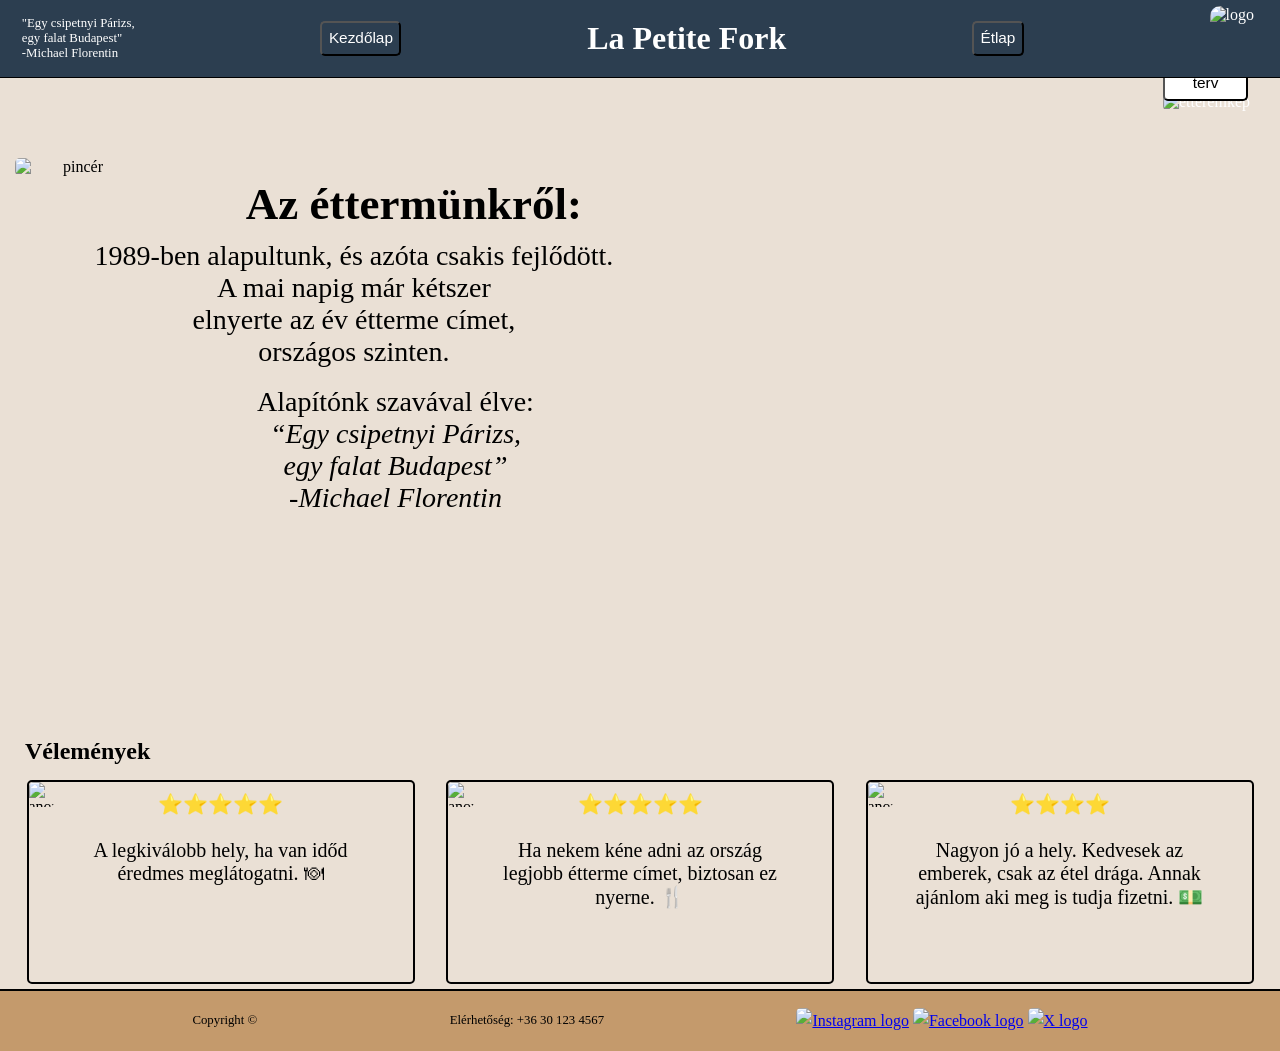
==== index.html @ 0ca98dcd "skeleton" ====
<!DOCTYPE html>
<html lang="hu">
 <head>
     <meta charset="UTF-8">
     <meta http-equiv="X-UA-Compatible" content="IE=edge">
     <meta name="viewport" content="width=device-width, initial-scale=1.0">
     <title>La Petite Fork</title>
     <link rel="stylesheet" href="css/index.css">
     <link rel="stylesheet" href="css/header.css">
     <link rel="stylesheet" href="css/footer.css">
 </head>
 <body>
     <header>
         <p id="slogen">"Egy csipetnyi Párizs,<br> egy falat Budapest" <br>-Michael Florentin
         </p>
             <a href="index.html"><button class="button" role="button">Kezdőlap</button></a>
                 <div class="dropdown" style="float:left;">
                    <button class="dropbtn"> <img class="hamburgermenu" src="images/menu-icon-PNG-1.png" alt="Menu"></button>
                     <div class="dropdown-content" style="left:0;">
                     <a href="index.html">Kezdőlap</a>
                     <a href="etlap.html">Étlap</a>
                     </div>
                 </div>
                 <h1>La Petite Fork</h1>
             <a href="etlap.html"><button class="button" role="button">Étlap</button></a>
             <img class="logo logoright" src="images/media.jpg" alt="logo">
     </header>
 
     <div class="etteremkep">
         <img class="kep1" src="images/etterem_telo.PNG" alt="étteremkép">
         <img  class="kep2" src="images/etterem_pc.png" alt="étteremkép">
         <div class="foglal">
            <a href=" " target="_blank"><button type="button" class="kepen1">Foglalás</button></a>
         </div>
         <div class="tervez">
            <a href="https://www.google.hu/maps/dir///@47.5019804,19.0335594,11.38z/data=!4m2!4m1!3e3?entry=ttu&g_ep=EgoyMDI1MDUxMy4xIKXMDSoASAFQAw%3D%3D" target="_blank"><button type="button" class="kepen2">Útvonal terv</button></a>
         </div>
     </div>

     <div class="bemutatkozo">
        <img class="pincer1" src="images/Kepforditva.png" alt="pincér">
        <img class="pincer2" src="images/Kepsiman.png" alt="pincér">
        <h3 class="alcim"> Az éttermünkről:</h3><br>
        <p class="bemu1">1989-ben alapultunk, és azóta csakis fejlődött. <br> A mai napig már kétszer <br> elnyerte az év étterme címet, <br>országos szinten.</p><br><br>    
        <p class="bemu2">Alapítónk szavával élve: </p><p class="font-style">“Egy csipetnyi Párizs, <br>egy falat Budapest”<br>-Michael Florentin</p>    
    </div>
    <section></section>
        <h2>Vélemények</h2>
        <div class="velemenyek">
            <div class="velem1">
                <img class="anonymus" src="images/anonymus-icon.png" alt="anonymus icon">
                <p class="velem-txt" style="font-size: 20px;"> ⭐⭐⭐⭐⭐<br><br>
                    A legkiválobb hely, ha van időd éredmes meglátogatni. 🍽</p>
            </div>
            <div class="velem2">
                <img class="anonymus" src="images/anonymus-icon.png" alt="anonymus icon">
                <p class="velem-txt" style="font-size: 20px;">⭐⭐⭐⭐⭐<br><br>
                    Ha nekem kéne adni az ország legjobb étterme címet, biztosan ez nyerne. 🍴</p>
            </div>
            <div class="velem3">
                <img class="anonymus" src="images/anonymus-icon.png" alt="anonymus icon">
                <p class="velem-txt" style="font-size: 20px;">⭐⭐⭐⭐<br><br>
                    Nagyon jó a hely. Kedvesek az emberek, csak az étel drága. Annak ajánlom aki meg is tudja fizetni. 💵</p>
            </div>
        </div>
    </section>

     
 
     <footer>
         <p class="copyright">Copyright ©</p>
         <p class="elerhetoseg">Elérhetőség: +36 30 123 4567 </p>
         <p class="szlogen">"Egy csipetnyi Párizs,<br> egy falat Budapest"<br> - Michel Florentin</p>
         <section class="socials">
             <a href="https://www.instagram.com/" target="_blank"><img class="ig" src="images/Instagram-icon.png" alt="Instagram logo"></a>
             <a href="https://www.facebook.com/" target="_blank"><img class="fb" src="images/facebook-icon.png" alt="Facebook logo"></a>
             <a href="https://www.x.com/" target="_blank"><img class="x" src="images/x-icon.avif" alt="X logo"></a>
         </section>
 
     </footer>
 </body>
</html>
---- css/index.css ----
*{
    margin: 0%;
    padding: 0%;
}
/*body{
    background-color: #EAE0D5;
}

header{
    position: sticky;
    display: flex;
    gap: 16vw;
    border-bottom: 1.5px solid black;
    background-color: #2c3e50;
    align-items: center;
    color: #ffff;
}

#slogen{
    padding-left: 1.7vw;
}

.logo{
    width: 5vw;
    height: 5vw;
    margin-top: 0.5vw;
    margin-bottom: 0.5vw;
    margin-right: 0.5vw;
    border-radius: 10px;
    
}

button{
  color: #ffff;
    background-color: #2c3e50;
    font-size: 1.2vw;
    padding: 0.5vw;
    border-radius: 5px;
}*/



@media screen and (min-width: 601px){ 

  button:hover{
      background-color: #C49A6C;
      transition: all 0.35s;
      color: #000;
    }
    .dropdown{
      display: none;
    }
  }
   
@media screen and (max-width: 601px){ 
  .kep1{
      width: 390px;
      height:415px;
      position: relative;
      z-index: -1;
  }
  .kep2{
    display: none;
  }
  .pincer2{
    display: none;
  }

  .etteremkep{
    position: relative;
    text-align: center;
    color: white;
  }
  
  .foglal{
    position: absolute;
    bottom: 80px;
    left:43%;
    z-index: 2;

  }
  .tervez{
    position: absolute;
    bottom: 40px;
    left:40%;
    z-index: 2;

  }
  .kepen1{
    background-color: #00c3ff;
    font-size: 4vw;
    color:black;
  }
   
  .kepen2{
    background-color: #ffff;
    font-size: 4vw;
    color:black;
  }
  .bemutatkozo{
    height:70vw;
    width: 68vw;
    margin:auto;
    /*margin-right:40px;
    margin-left:80px;*/
    margin-top: 9vw;
    margin-bottom: 9vw;
    font-size: larger;
    text-align: center;
  }
  .alcim{
    display: inline-block;

  }
  .bemu1{
    display: inline-block;
    font-size: 18px;
  }
  .bemu2{
    display: inline-block;
    font-size: 18px;
  }
  .font-style{
    font-style: oblique;
    font-size: 18px;
  }

  .pincer1{
    display:block; 
    width: 97px;
    height:auto;
    float:right;
  }
  .velemenyek{
    margin-top: 15px;
  }
  .velem1{
    border: 2px solid black;
    border-radius: 5px;
    margin:10px;
  }

  .velem2{
    border: 2px solid black;
    border-radius: 5px;
    margin:10px;
  }
  .velem3{
    border: 2px solid black;
    border-radius: 5px;
    margin:10px;
  }
  .anonymus{
    display: block;
    float:left;
  }
  .velem-txt{
    padding:10px;
  }

}
@media screen and (min-width:601px){
  
  .etteremkep{
    position: relative;
    text-align: center;
    color: white;
    float: right;
    margin-right:30px;
  }
  .foglal{
    position: absolute;
    bottom: 10px;
    left:2%;
    z-index: 2;
  }
  .tervez{
    position: absolute;
    bottom: 10px;
    right:2%;
    z-index: 2;
  }
  .kepen1{
    background-color: #00c3ff;
    color:black;
  }
  
  .kepen2{
    background-color: #ffff;
    color:black;
  }
  .kep2{
    width: 45vw;
    height:auto;
    margin-top: 15px;
  }
  .kep1{
  display:none;
  }
  .pincer1{
    display:none;
  }
  .pincer2{
    display: block;
    width:120px;
    height:auto;
    float: left;
  }
  .bemutatkozo{
    min-height:580px;
    margin-right: 600px;
    text-align:center;
    margin-top:80px;
    margin-left: 15px;
  }
  .alcim{
    display:inline-block;
    margin-top:20px;
    margin-left:1vw;
    font-size:45px;
  }
  .bemu1{
    display:inline-block;
    margin-top:10px;
    font-size: 28px;
    margin-left:1vw;

  }
  .bemu2{
    display:block;
    font-size: 28px;
    margin-left:7.5vw;
}
  .font-style{    
    display:block;
    margin-left:7.5vw;
    font-size: 28px;
    font-style:oblique;
  }
  .velemenyek{
    box-sizing: border-box;
    display: flex;
    flex-wrap: nowrap;
    justify-content: space-evenly;
    
  }
  .velem1{
    border: 2px solid black;
    border-radius: 5px;
    margin:5px;
    width:30%;
    min-height: 200px;    
  }

  .velem2{
    border: 2px solid black;
    border-radius: 5px;
    width:30%;
    margin:5px;
    min-height: 200px;

  }
  .velem3{
    border: 2px solid black;
    border-radius: 5px;
    width:30%;
    margin:5px;
    min-height: 200px;

  }
  .anonymus{
    display: block;
    float:left;
  }
  .velem-txt{
    padding:10px;
    width: 300px;
    text-align: center;
    margin:auto
  }
  h2{
    margin-left:25px;
    margin-bottom:10px;
  }
}

/*@media screen and (max-width:601px) { /*header*/
   /* #slogen{
       display: none;
    }
    .button{
        display: none;
    }
    img{
        width: 10vw;
        height: 10vw;

    }

    /* Jobb fölső logó fix méretei*/
    /*.logoright {
        width: 10%;
        height: 10%;
    }

    .dropdown{
        display: inline;
      }
      .dropbtn {

        color: white;
        margin: 1vw;
        font-size: 16px;
        border: none;
        cursor: pointer;
      }
      
      .dropdown {
        position: relative;
        display: inline-block;
        
      }
      
      .dropdown-content {
        display: none;
        position: absolute;
        right: 0;
        background-color: #f9f9f9;
        min-width: 160px;
        box-shadow: 0px 8px 16px 0px rgba(0,0,0,0.2);
        z-index: 1;
      }
      
      .dropdown-content a {
        color: black;
        padding: 12px 16px;
        text-decoration: none;
        display: block;
      }
 

      .dropdown:hover .dropdown-content {
        display: block;
      }
      
     
}
/*@media screen and (max-width: 601px){ footer

    footer{
        display: flex;
        justify-content: space-evenly;
        border-top: 2px solid black;
        margin:0;
        padding:0;
        align-items: center;
        background-color: #C49A6C;
    }
    p{
        font-size: 13px;
    }   
    .socials{
        display: none;
    }
    
    .terms{
        display:none;
    }
}
@media screen and (min-width: 601px){footer
    footer{
        display: flex;
        flex-wrap: wrap;
        justify-content: space-evenly;
        border-top: 2px solid black;
        margin:0;
        padding:0;
        background-color: #C49A6C;
        line-height: 25px;
        height:60px;
        align-items: center;
        border-radius: 0%;
    }
    p{
        font-size: 1vw;
    }
    .szlogen{
        display: none;
    }
    img{
        height:2vw;
        width: 2vw;
        border-radius: 5px; 
    }
    .ig{
        border-radius: 5px; 
    }
    .fb{
        border-radius: 5px; 
    }
}*/
---- css/header.css ----
body{
    background-color: #EAE0D5;
}

header{
    position: sticky;
    display: flex;
    top: 0;
    justify-content: space-between;
    border-bottom: 1.5px solid black;
    background-color: #2c3e50;
    align-items: center;
    color: #ffff;
    z-index: 10;
}

#slogen{
    padding-left: 1.7vw;
}

.logo{
    width: 5vw;
    height: 5vw;
    margin-top: 0.5vw;
    margin-bottom: 0.5vw;
    margin-right: 0.5vw;
    border-radius: 10px;
    
}

button{
    color: #ffff;
    background-color: #2c3e50;
    font-size: 1.2vw;
    padding: 0.5vw;
    border-radius: 5px;
}
@media screen and (max-width:601px) { 
    #slogen{
       display: none;
    }
    .button{
        display: none;
    }
    img{
        width: 10vw;
        height: 10vw;

    }

    /* Jobb fölső logó fix méretei*/
    .logoright {
        width: 10%;
        height: 10%;
    }

    .dropdown{
        display: inline;
      }
      .dropbtn {

        color: white;
        margin: 1vw;
        font-size: 16px;
        border: none;
        cursor: pointer;
      }
      
      .dropdown {
        position: relative;
        display: inline-block;
        
      }
      
      .dropdown-content {
        display: none;
        position: absolute;
        right: 0;
        background-color: #f9f9f9;
        min-width: 160px;
        box-shadow: 0px 8px 16px 0px rgba(0,0,0,0.2);
        z-index: 1;
      }
      
      .dropdown-content a {
        color: black;
        padding: 12px 16px;
        text-decoration: none;
        display: block;
      }
 

      .dropdown:hover .dropdown-content {
        display: block;
      }
      
     
}
---- css/footer.css ----
@media screen and (max-width: 601px){ /*footer*/

    footer{
        display: flex;
        justify-content: space-evenly;
        border-top: 2px solid black;
        margin:0;
        padding:0;
        align-items: center;
        background-color: #C49A6C;
    }
    p{
        font-size: 13px;
    }   
    .socials{
        display: none;
    }
    
    .terms{
        display:none;
    }
}
@media screen and (min-width: 601px){/*footer*/
    footer{
        display: flex;
        flex-wrap: wrap;
        justify-content: space-evenly;
        border-top: 2px solid black;
        margin:0;
        padding:0;
        background-color: #C49A6C;
        line-height: 25px;
        height:60px;
        align-items: center;
        border-radius: 0%;
    }
    p{
        font-size: 1vw;
    }
    .szlogen{
        display: none;
    }
    img{
        height:2vw;
        width: 2vw;
        border-radius: 5px; 
    }
    .ig{
        border-radius: 5px; 
    }
    .fb{
        border-radius: 5px; 
    }
}
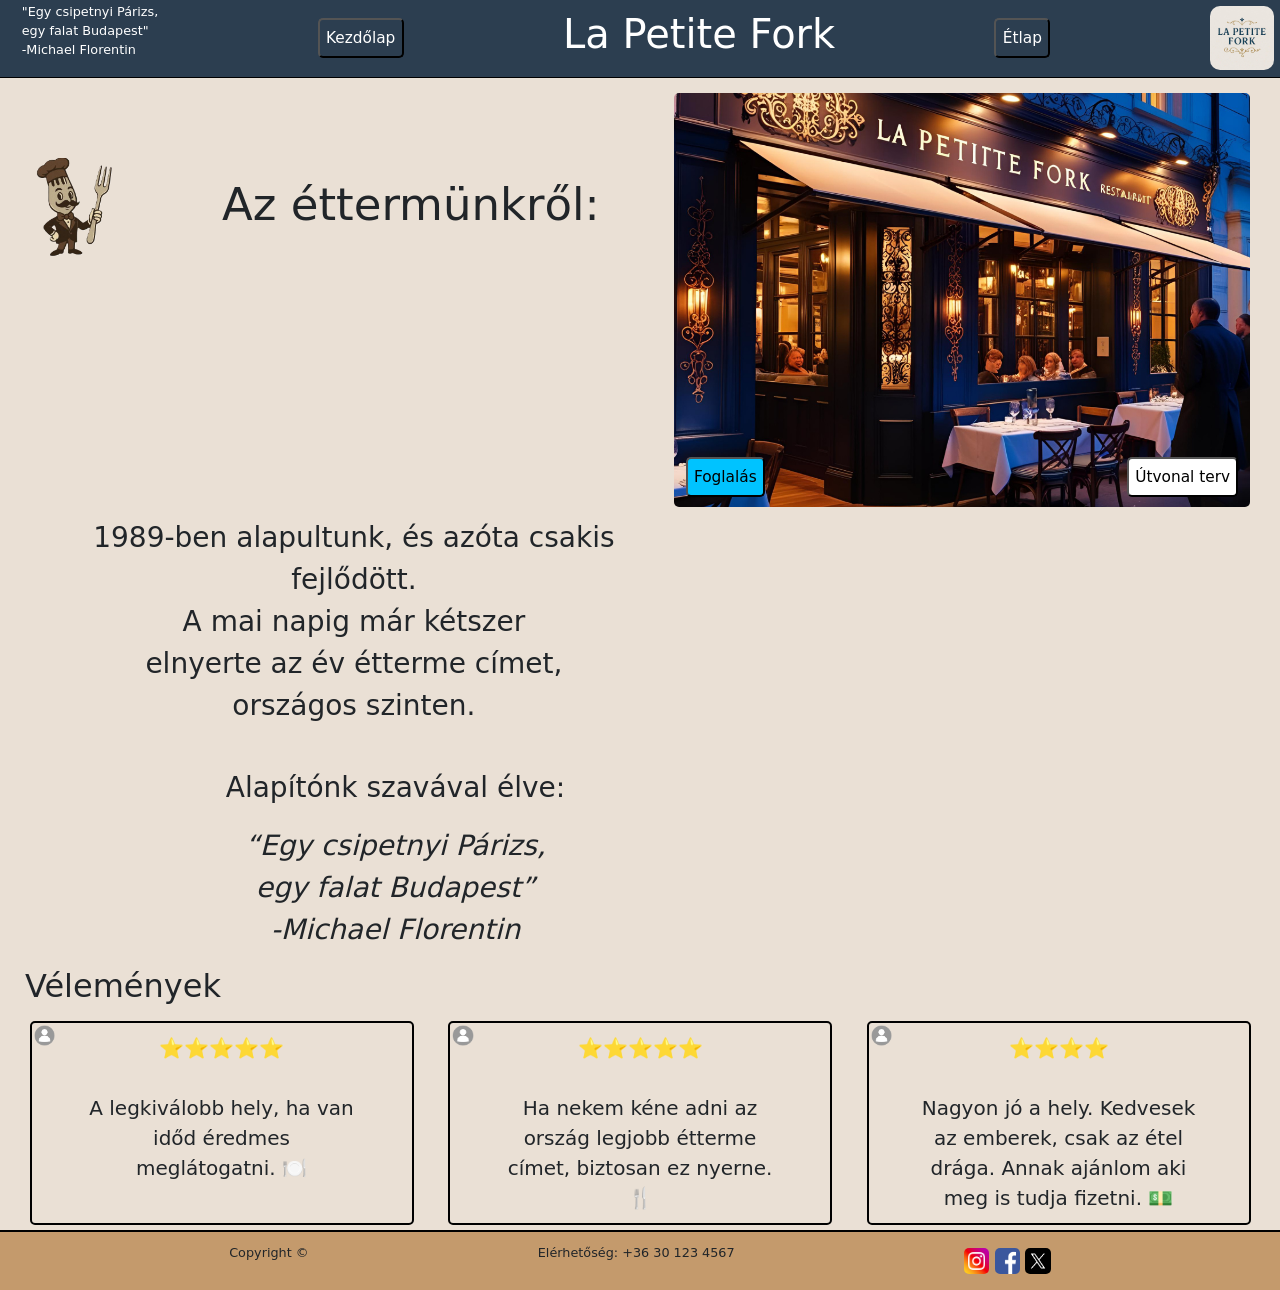
==== commit d07ce17a: "bootstrap import" ====
--- a/index.html
+++ b/index.html
@@ -5,6 +5,7 @@
      <meta http-equiv="X-UA-Compatible" content="IE=edge">
      <meta name="viewport" content="width=device-width, initial-scale=1.0">
      <title>La Petite Fork</title>
+     <link href="https://cdn.jsdelivr.net/npm/bootstrap@5.3.8/dist/css/bootstrap.min.css" rel="stylesheet" integrity="sha384-sRIl4kxILFvY47J16cr9ZwB07vP4J8+LH7qKQnuqkuIAvNWLzeN8tE5YBujZqJLB" crossorigin="anonymous">
      <link rel="stylesheet" href="css/index.css">
      <link rel="stylesheet" href="css/header.css">
      <link rel="stylesheet" href="css/footer.css">
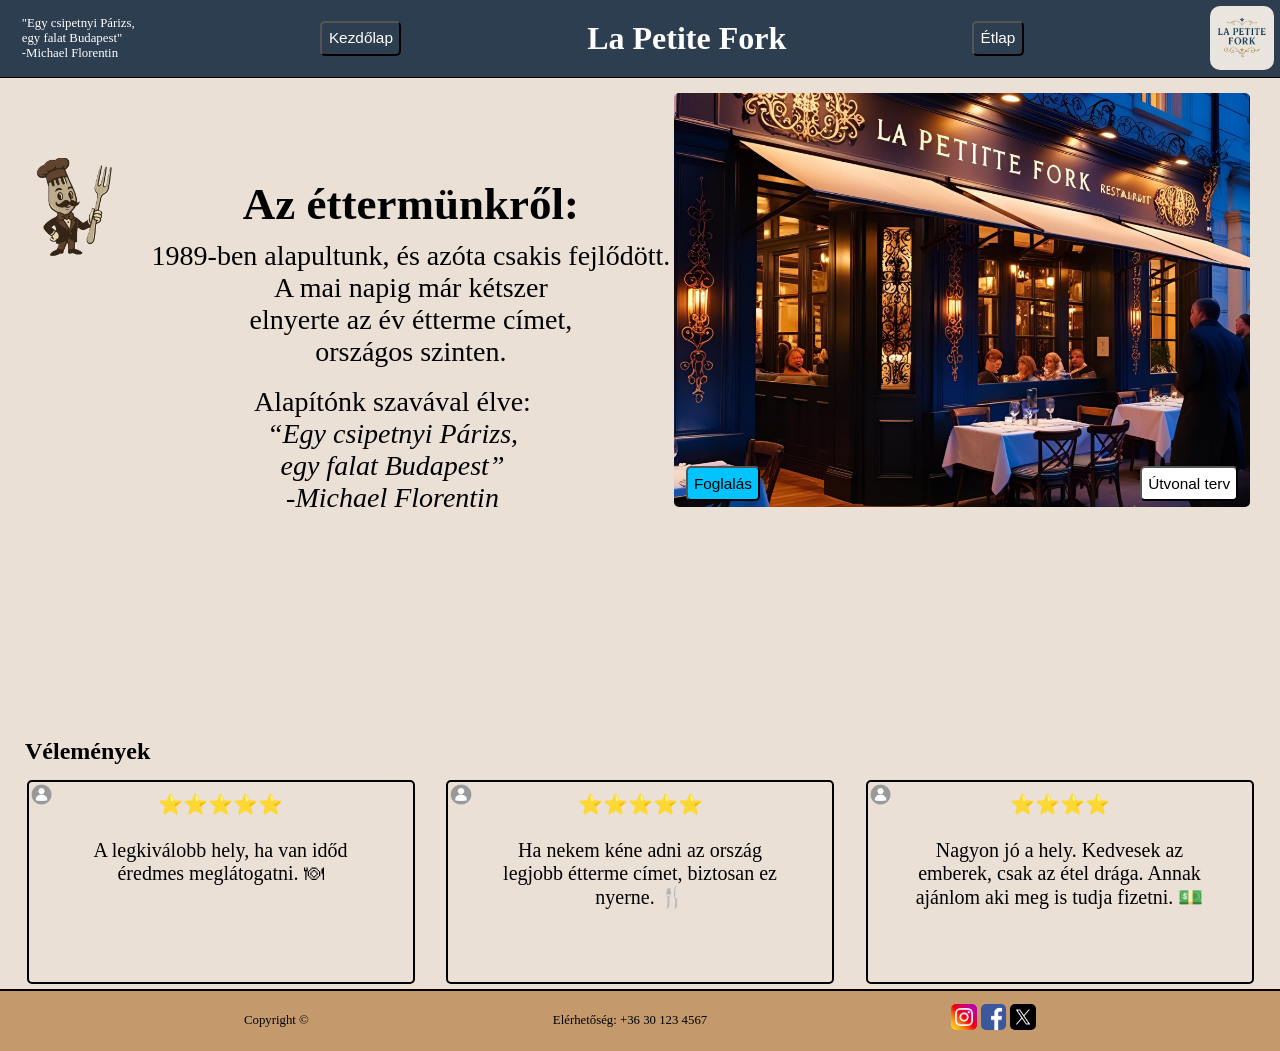
==== commit 0a87b560: "bootstap ki" ====
--- a/index.html
+++ b/index.html
@@ -5,7 +5,6 @@
      <meta http-equiv="X-UA-Compatible" content="IE=edge">
      <meta name="viewport" content="width=device-width, initial-scale=1.0">
      <title>La Petite Fork</title>
-     <link href="https://cdn.jsdelivr.net/npm/bootstrap@5.3.8/dist/css/bootstrap.min.css" rel="stylesheet" integrity="sha384-sRIl4kxILFvY47J16cr9ZwB07vP4J8+LH7qKQnuqkuIAvNWLzeN8tE5YBujZqJLB" crossorigin="anonymous">
      <link rel="stylesheet" href="css/index.css">
      <link rel="stylesheet" href="css/header.css">
      <link rel="stylesheet" href="css/footer.css">
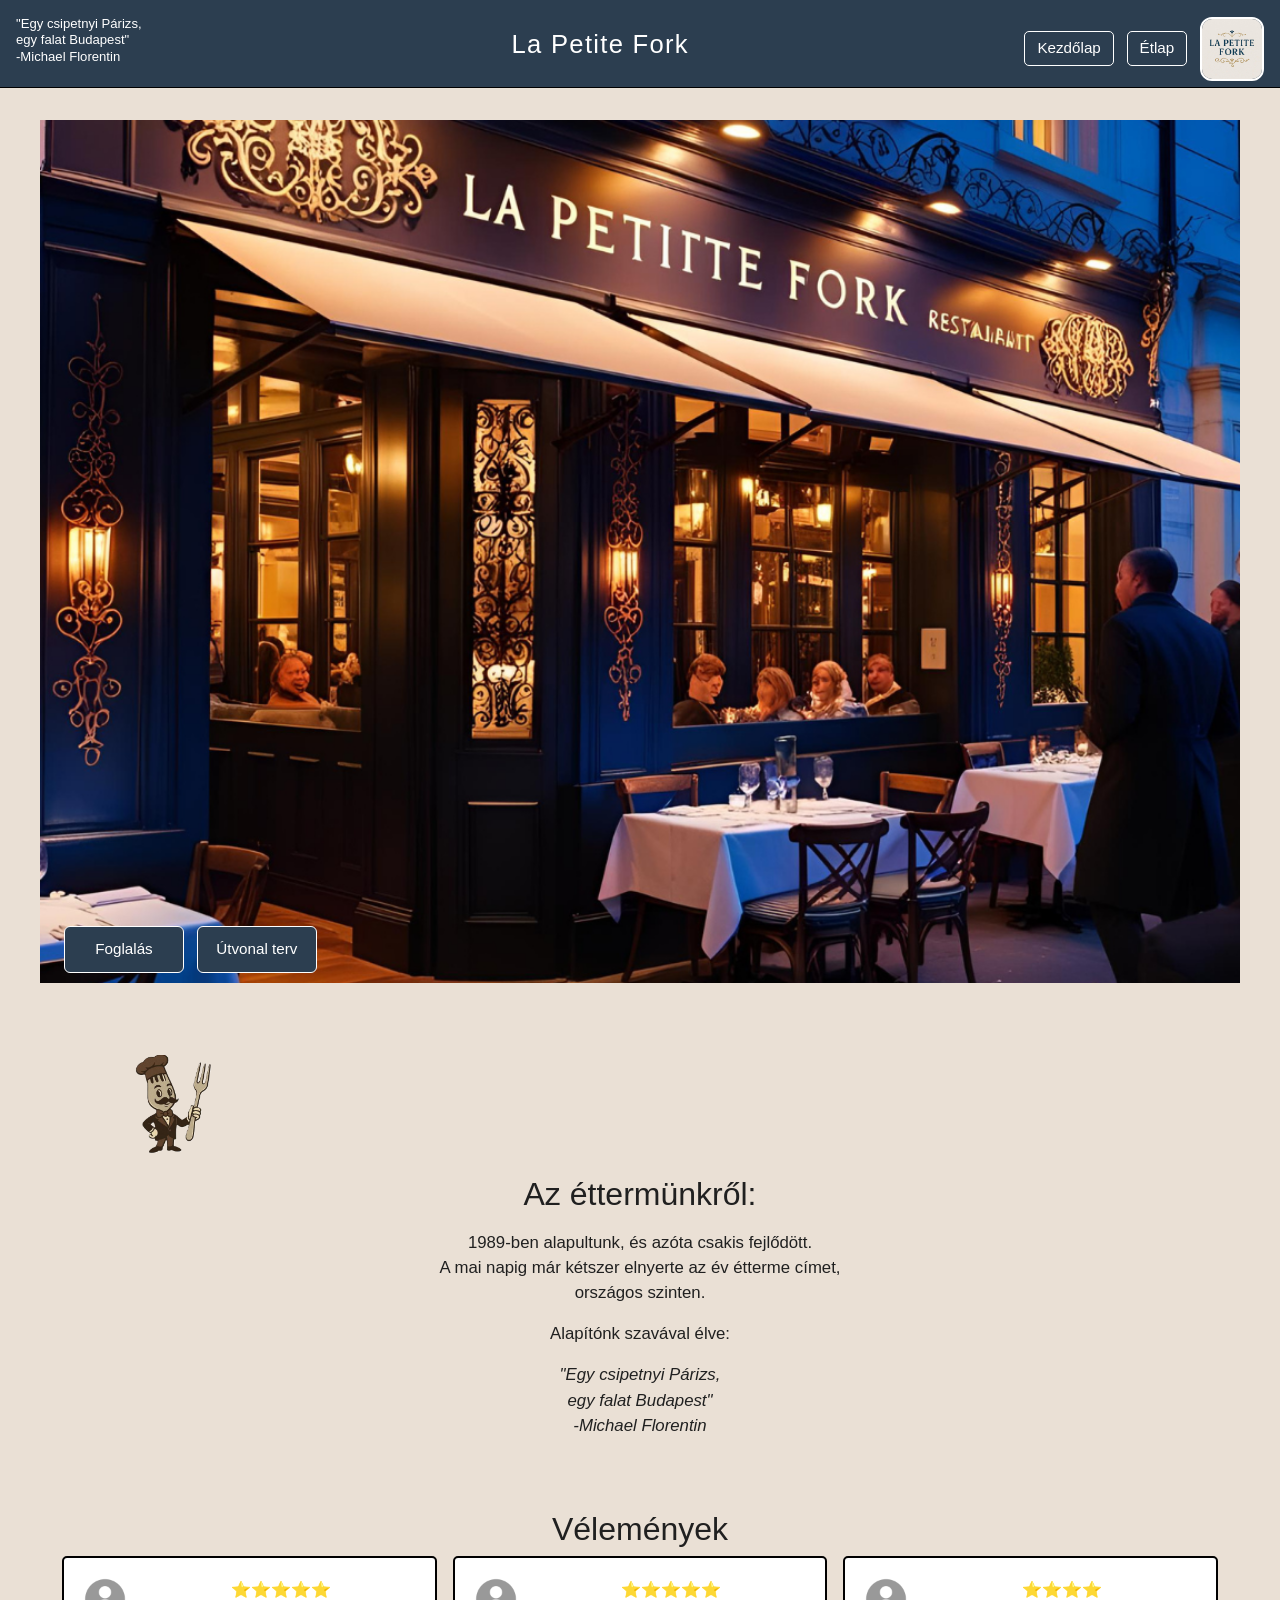
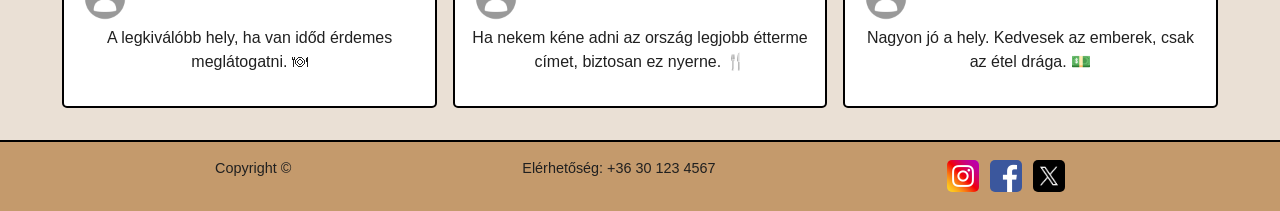
==== commit 5301bf58: "már majdnem kész" ====
--- a/index.html
+++ b/index.html
@@ -1,82 +1,95 @@
 <!DOCTYPE html>
 <html lang="hu">
- <head>
-     <meta charset="UTF-8">
-     <meta http-equiv="X-UA-Compatible" content="IE=edge">
-     <meta name="viewport" content="width=device-width, initial-scale=1.0">
-     <title>La Petite Fork</title>
-     <link rel="stylesheet" href="css/index.css">
-     <link rel="stylesheet" href="css/header.css">
-     <link rel="stylesheet" href="css/footer.css">
- </head>
- <body>
-     <header>
-         <p id="slogen">"Egy csipetnyi Párizs,<br> egy falat Budapest" <br>-Michael Florentin
-         </p>
-             <a href="index.html"><button class="button" role="button">Kezdőlap</button></a>
-                 <div class="dropdown" style="float:left;">
-                    <button class="dropbtn"> <img class="hamburgermenu" src="images/menu-icon-PNG-1.png" alt="Menu"></button>
-                     <div class="dropdown-content" style="left:0;">
-                     <a href="index.html">Kezdőlap</a>
-                     <a href="etlap.html">Étlap</a>
-                     </div>
-                 </div>
-                 <h1>La Petite Fork</h1>
-             <a href="etlap.html"><button class="button" role="button">Étlap</button></a>
-             <img class="logo logoright" src="images/media.jpg" alt="logo">
-     </header>
- 
-     <div class="etteremkep">
-         <img class="kep1" src="images/etterem_telo.PNG" alt="étteremkép">
-         <img  class="kep2" src="images/etterem_pc.png" alt="étteremkép">
-         <div class="foglal">
-            <a href=" " target="_blank"><button type="button" class="kepen1">Foglalás</button></a>
-         </div>
-         <div class="tervez">
-            <a href="https://www.google.hu/maps/dir///@47.5019804,19.0335594,11.38z/data=!4m2!4m1!3e3?entry=ttu&g_ep=EgoyMDI1MDUxMy4xIKXMDSoASAFQAw%3D%3D" target="_blank"><button type="button" class="kepen2">Útvonal terv</button></a>
-         </div>
-     </div>
+<head>
+    <meta charset="UTF-8">
+    <meta name="viewport" content="width=device-width, initial-scale=1.0">
+    <title>La Petite Fork</title>
+    <link href="https://cdn.jsdelivr.net/npm/bootstrap@5.3.0/dist/css/bootstrap.min.css" rel="stylesheet">
+    <link rel="stylesheet" href="css/kozos.css">
+    <link rel="stylesheet" href="css/index.css">
+</head>
+<body>
 
-     <div class="bemutatkozo">
-        <img class="pincer1" src="images/Kepforditva.png" alt="pincér">
-        <img class="pincer2" src="images/Kepsiman.png" alt="pincér">
-        <h3 class="alcim"> Az éttermünkről:</h3><br>
-        <p class="bemu1">1989-ben alapultunk, és azóta csakis fejlődött. <br> A mai napig már kétszer <br> elnyerte az év étterme címet, <br>országos szinten.</p><br><br>    
-        <p class="bemu2">Alapítónk szavával élve: </p><p class="font-style">“Egy csipetnyi Párizs, <br>egy falat Budapest”<br>-Michael Florentin</p>    
+<header class="sticky-top">
+    <p id="slogen">"Egy csipetnyi Párizs,<br>egy falat Budapest"<br>-Michael Florentin</p>
+    <div class="dropdown" id="hamburger">
+        <button onclick="toggleMenu()"><img src="images/menu-icon-PNG-1.png" alt="menu"></button>
+        <div id="hamburgerMenu">
+            <a href="index.html">Kezdőlap</a>
+            <a href="etlap.html">Étlap</a>
+        </div>
     </div>
-    <section></section>
-        <h2>Vélemények</h2>
-        <div class="velemenyek">
-            <div class="velem1">
-                <img class="anonymus" src="images/anonymus-icon.png" alt="anonymus icon">
-                <p class="velem-txt" style="font-size: 20px;"> ⭐⭐⭐⭐⭐<br><br>
-                    A legkiválobb hely, ha van időd éredmes meglátogatni. 🍽</p>
-            </div>
-            <div class="velem2">
-                <img class="anonymus" src="images/anonymus-icon.png" alt="anonymus icon">
-                <p class="velem-txt" style="font-size: 20px;">⭐⭐⭐⭐⭐<br><br>
-                    Ha nekem kéne adni az ország legjobb étterme címet, biztosan ez nyerne. 🍴</p>
-            </div>
-            <div class="velem3">
-                <img class="anonymus" src="images/anonymus-icon.png" alt="anonymus icon">
-                <p class="velem-txt" style="font-size: 20px;">⭐⭐⭐⭐<br><br>
-                    Nagyon jó a hely. Kedvesek az emberek, csak az étel drága. Annak ajánlom aki meg is tudja fizetni. 💵</p>
-            </div>
-        </div>
-    </section>
+    <h1>La Petite Fork</h1>
+    <div class="header-jobb">
+        <a href="index.html"><button>Kezdőlap</button></a>
+        <a href="etlap.html"><button>Étlap</button></a>
+        <img class="logo" src="images/media.jpg" alt="logo">
+    </div>
+</header>
 
-     
- 
-     <footer>
-         <p class="copyright">Copyright ©</p>
-         <p class="elerhetoseg">Elérhetőség: +36 30 123 4567 </p>
-         <p class="szlogen">"Egy csipetnyi Párizs,<br> egy falat Budapest"<br> - Michel Florentin</p>
-         <section class="socials">
-             <a href="https://www.instagram.com/" target="_blank"><img class="ig" src="images/Instagram-icon.png" alt="Instagram logo"></a>
-             <a href="https://www.facebook.com/" target="_blank"><img class="fb" src="images/facebook-icon.png" alt="Facebook logo"></a>
-             <a href="https://www.x.com/" target="_blank"><img class="x" src="images/x-icon.avif" alt="X logo"></a>
-         </section>
- 
-     </footer>
- </body>
+<div class="etteremkep-doboz">
+    <img class="etterem-mobil" src="images/etterem_telo.PNG" alt="étteremkép">
+    <img class="etterem-pc" src="images/etterem_pc.png" alt="étteremkép">
+    <div class="kep-gombok">
+        <a href="#"><button class="foglal-gomb">Foglalás</button></a>
+        <a href="https://www.google.hu/maps" target="_blank"><button class="utvonal-gomb">Útvonal terv</button></a>
+    </div>
+</div>
+
+<div class="bemutatkozo">
+    <img class="pincer-bal" src="images/Kepforditva.png" alt="pincér">
+    <img class="pincer-jobb" src="images/Kepsiman.png" alt="pincér">
+    <div class="bemutatkozo-szoveg">
+        <h3>Az éttermünkről:</h3>
+        <p>1989-ben alapultunk, és azóta csakis fejlődött.<br>
+        A mai napig már kétszer elnyerte az év étterme címet,<br>
+        országos szinten.</p>
+        <p>Alapítónk szavával élve:</p>
+        <p class="idezet">"Egy csipetnyi Párizs,<br>egy falat Budapest"<br>-Michael Florentin</p>
+    </div>
+</div>
+
+<h2 class="velemenyek-cim">Vélemények</h2>
+<div class="velemenyek">
+
+    <div class="velemeny">
+        <img src="images/anonymus-icon.png" alt="ikon">
+        <p>⭐⭐⭐⭐⭐<br><br>A legkiválóbb hely, ha van időd érdemes meglátogatni. 🍽</p>
+    </div>
+
+    <div class="velemeny">
+        <img src="images/anonymus-icon.png" alt="ikon">
+        <p>⭐⭐⭐⭐⭐<br><br>Ha nekem kéne adni az ország legjobb étterme címet, biztosan ez nyerne. 🍴</p>
+    </div>
+
+    <div class="velemeny">
+        <img src="images/anonymus-icon.png" alt="ikon">
+        <p>⭐⭐⭐⭐<br><br>Nagyon jó a hely. Kedvesek az emberek, csak az étel drága. 💵</p>
+    </div>
+
+</div>
+
+<footer>
+    <p>Copyright ©</p>
+    <p>Elérhetőség: +36 30 123 4567</p>
+    <p class="footer-szlogen">"Egy csipetnyi Párizs,<br>egy falat Budapest"<br>- Michel Florentin</p>
+    <div class="social-ikonok">
+        <a href="https://www.instagram.com/" target="_blank"><img src="images/Instagram-icon.png" alt="Instagram"></a>
+        <a href="https://www.facebook.com/" target="_blank"><img src="images/facebook-icon.png" alt="Facebook"></a>
+        <a href="https://www.x.com/" target="_blank"><img src="images/x-icon.avif" alt="X"></a>
+    </div>
+</footer>
+
+<script>
+function toggleMenu() {
+    const menu = document.getElementById('hamburgerMenu');
+    if (menu.style.display === 'block') {
+        menu.style.display = 'none';
+    } else {
+        menu.style.display = 'block';
+    }
+}
+</script>
+
+</body>
 </html>
--- a/css/kozos.css
+++ b/css/kozos.css
@@ -0,0 +1,151 @@
+* {
+    margin: 0;
+    padding: 0;
+    box-sizing: border-box;
+}
+
+body {
+    background-color: #EAE0D5;
+}
+
+header {
+    display: flex;
+    justify-content: space-between;
+    align-items: center;
+    background-color: #2c3e50;
+    color: white;
+    border-bottom: 2px solid black;
+    padding: 0 15px;
+    height: 65px;
+    z-index: 100;
+}
+
+header h1 {
+    color: white;
+    font-size: 1.8rem;
+}
+
+#slogen {
+    font-size: 0.8rem;
+    line-height: 1.4;
+}
+
+.header-jobb {
+    display: flex;
+    align-items: center;
+    gap: 8px;
+}
+
+.header-jobb button {
+    background-color: #2c3e50;
+    color: white;
+    border: 1px solid white;
+    border-radius: 5px;
+    padding: 5px 12px;
+    font-size: 0.95rem;
+    cursor: pointer;
+}
+
+.header-jobb button:hover {
+    background-color: #C49A6C;
+    color: black;
+}
+
+.logo {
+    width: 45px;
+    height: 45px;
+    border-radius: 8px;
+    object-fit: cover;
+}
+
+#hamburger {
+    position: relative;
+    display: none;
+}
+
+#hamburger button {
+    background: none;
+    border: none;
+    cursor: pointer;
+}
+
+#hamburger img {
+    width: 38px;
+    height: 38px;
+}
+
+#hamburgerMenu {
+    display: none;
+    position: absolute;
+    top: 50px;
+    left: 0;
+    background-color: white;
+    min-width: 150px;
+    box-shadow: 0 4px 10px rgba(0,0,0,0.2);
+    z-index: 200;
+}
+
+#hamburgerMenu a {
+    display: block;
+    padding: 12px 16px;
+    color: black;
+    text-decoration: none;
+}
+
+#hamburgerMenu a:hover {
+    background-color: #C49A6C;
+}
+
+footer {
+    display: flex;
+    justify-content: space-evenly;
+    align-items: center;
+    flex-wrap: wrap;
+    background-color: #C49A6C;
+    border-top: 2px solid black;
+    padding: 10px;
+    min-height: 60px;
+}
+
+footer p {
+    font-size: 0.9rem;
+    text-align: center;
+}
+
+.footer-szlogen {
+    display: none;
+}
+
+.social-ikonok {
+    display: flex;
+    gap: 8px;
+}
+
+.social-ikonok img {
+    width: 28px;
+    height: 28px;
+    border-radius: 5px;
+    object-fit: cover;
+}
+
+@media (max-width: 600px) {
+    #slogen {
+        display: none;
+    }
+
+    .header-jobb button {
+        display: none;
+    }
+
+    #hamburger {
+        display: block;
+    }
+
+    .footer-szlogen {
+        display: block;
+    }
+
+    .social-ikonok {
+        display: none;
+    }
+}
--- a/css/index.css
+++ b/css/index.css
@@ -1,401 +1,368 @@
-*{
-    margin: 0%;
-    padding: 0%;
-}
-/*body{
+* {
+    margin: 0;
+    padding: 0;
+    box-sizing: border-box;
+}
+
+body {
+    font-family: Arial, Helvetica, sans-serif;
     background-color: #EAE0D5;
-}
-
-header{
+    color: #202020;
+    line-height: 1.5;
+}
+
+img {
+    max-width: 100%;
+    display: block;
+}
+
+header {
     position: sticky;
-    display: flex;
-    gap: 16vw;
+    top: 0;
+    display: flex;
+    flex-wrap: wrap;
+    align-items: center;
+    justify-content: space-between;
+    gap: 0.8rem;
+    padding: 1rem 1rem;
+    min-height: 5.5rem;
+    background-color: #2c3e50;
+    color: #fff;
     border-bottom: 1.5px solid black;
+    z-index: 10;
+}
+
+#slogen {
+    font-size: 0.82rem;
+    line-height: 1.25;
+    max-width: 18rem;
+    min-width: 160px;
+    overflow-wrap: break-word;
+}
+
+header h1 {
+    font-size: 1.6rem;
+    letter-spacing: 0.05em;
+}
+
+header button,
+.kep-gombok button {
+    color: #fff;
     background-color: #2c3e50;
+    font-size: 0.85rem;
+    padding: 0.55rem 0.8rem;
+    border: 1px solid #fff;
+    border-radius: 6px;
+    cursor: pointer;
+}
+
+.header-jobb {
+    display: flex;
     align-items: center;
-    color: #ffff;
-}
-
-#slogen{
-    padding-left: 1.7vw;
-}
-
-.logo{
-    width: 5vw;
-    height: 5vw;
-    margin-top: 0.5vw;
-    margin-bottom: 0.5vw;
-    margin-right: 0.5vw;
-    border-radius: 10px;
-    
-}
-
-button{
-  color: #ffff;
-    background-color: #2c3e50;
-    font-size: 1.2vw;
-    padding: 0.5vw;
-    border-radius: 5px;
-}*/
-
-
-
-@media screen and (min-width: 601px){ 
-
-  button:hover{
-      background-color: #C49A6C;
-      transition: all 0.35s;
-      color: #000;
-    }
-    .dropdown{
-      display: none;
-    }
-  }
-   
-@media screen and (max-width: 601px){ 
-  .kep1{
-      width: 390px;
-      height:415px;
-      position: relative;
-      z-index: -1;
-  }
-  .kep2{
+    gap: 0.8rem;
+}
+
+.logo {
+    width: 4rem;
+    height: 4rem;
+    min-width: 4rem;
+    border-radius: 12px;
+    object-fit: cover;
+    border: 2px solid #fff;
+}
+
+#hamburger {
     display: none;
-  }
-  .pincer2{
+    position: relative;
+}
+
+#hamburger button {
+    background: transparent;
+    border: none;
+    cursor: pointer;
+    padding: 0;
+}
+
+#hamburger button img {
+    width: 2.2rem;
+    height: auto;
+}
+
+#hamburgerMenu {
     display: none;
-  }
-
-  .etteremkep{
+    position: absolute;
+    right: 0;
+    top: 100%;
+    background-color: #f9f9f9;
+    min-width: 160px;
+    box-shadow: 0 8px 16px rgba(0,0,0,0.2);
+    z-index: 20;
+}
+
+#hamburgerMenu a {
+    color: #000;
+    padding: 12px 16px;
+    text-decoration: none;
+    display: block;
+}
+
+#hamburgerMenu a:hover {
+    background-color: #ddd;
+}
+
+.etteremkep-doboz {
     position: relative;
     text-align: center;
-    color: white;
-  }
-  
-  .foglal{
+    margin: 1rem auto;
+    max-width: 100%;
+}
+
+.etterem-pc,
+.etterem-mobil {
+    width: 100%;
+    height: auto;
+    display: block;
+}
+
+.kep-gombok {
     position: absolute;
-    bottom: 80px;
-    left:43%;
+    bottom: 1.5rem;
+    left: 50%;
+    transform: translateX(-50%);
+    display: flex;
+    gap: 0.8rem;
     z-index: 2;
-
-  }
-  .tervez{
-    position: absolute;
-    bottom: 40px;
-    left:40%;
-    z-index: 2;
-
-  }
-  .kepen1{
+}
+
+.kep-gombok button {
+    min-width: 120px;
+    font-size: 0.95rem;
+    padding: 0.7rem 0.9rem;
+}
+
+.foglal-gomb {
     background-color: #00c3ff;
-    font-size: 4vw;
-    color:black;
-  }
-   
-  .kepen2{
-    background-color: #ffff;
-    font-size: 4vw;
-    color:black;
-  }
-  .bemutatkozo{
-    height:70vw;
-    width: 68vw;
-    margin:auto;
-    /*margin-right:40px;
-    margin-left:80px;*/
-    margin-top: 9vw;
-    margin-bottom: 9vw;
-    font-size: larger;
-    text-align: center;
-  }
-  .alcim{
-    display: inline-block;
-
-  }
-  .bemu1{
-    display: inline-block;
-    font-size: 18px;
-  }
-  .bemu2{
-    display: inline-block;
-    font-size: 18px;
-  }
-  .font-style{
+    color: #000;
+    border: 1px solid #000;
+}
+
+.utvonal-gomb {
+    background-color: #fff;
+    color: #000;
+    border: 1px solid #000;
+}
+
+.bemutatkozo {
+    position: relative;
+    margin: 2rem auto;
+    padding: 1rem;
+    max-width: 1100px;
+}
+
+.bemutatkozo-szoveg {
+    text-align: center;
+    margin: 0 auto;
+    max-width: 720px;
+}
+
+.bemutatkozo h3 {
+    font-size: 2rem;
+    margin-bottom: 1rem;
+}
+
+.bemutatkozo p {
+    font-size: 1.05rem;
+    margin-bottom: 1rem;
+}
+
+.idezet {
     font-style: oblique;
-    font-size: 18px;
-  }
-
-  .pincer1{
-    display:block; 
-    width: 97px;
-    height:auto;
-    float:right;
-  }
-  .velemenyek{
-    margin-top: 15px;
-  }
-  .velem1{
+}
+
+.pincer-bal,
+.pincer-jobb {
+    width: 120px;
+    height: auto;
+}
+
+.velemenyek-cim {
+    margin: 1.5rem 1rem 0.5rem;
+    text-align: center;
+    font-size: 2rem;
+}
+
+.velemenyek {
+    display: flex;
+    flex-wrap: wrap;
+    justify-content: center;
+    gap: 1rem;
+    padding: 0 1rem 2rem;
+}
+
+.velemeny {
     border: 2px solid black;
     border-radius: 5px;
-    margin:10px;
-  }
-
-  .velem2{
-    border: 2px solid black;
+    padding: 1rem;
+    width: 100%;
+    max-width: 360px;
+    background-color: #fff;
+}
+
+.velemeny img {
+    float: left;
+    width: 50px;
+    margin-right: 0.8rem;
+}
+
+.velemeny p {
+    padding-top: 0.2rem;
+    text-align: center;
+}
+
+footer {
+    display: flex;
+    flex-wrap: wrap;
+    justify-content: space-evenly;
+    align-items: center;
+    border-top: 2px solid black;
+    background-color: #C49A6C;
+    padding: 1rem 0;
+    gap: 1rem;
+}
+
+footer p {
+    font-size: 0.9rem;
+    text-align: center;
+}
+
+.footer-szlogen {
+    font-style: oblique;
+}
+
+.social-ikonok {
+    display: flex;
+    gap: 0.7rem;
+    align-items: center;
+}
+
+.social-ikonok img {
+    width: 2rem;
+    height: 2rem;
     border-radius: 5px;
-    margin:10px;
-  }
-  .velem3{
-    border: 2px solid black;
-    border-radius: 5px;
-    margin:10px;
-  }
-  .anonymus{
-    display: block;
-    float:left;
-  }
-  .velem-txt{
-    padding:10px;
-  }
-
-}
-@media screen and (min-width:601px){
-  
-  .etteremkep{
-    position: relative;
-    text-align: center;
-    color: white;
-    float: right;
-    margin-right:30px;
-  }
-  .foglal{
-    position: absolute;
-    bottom: 10px;
-    left:2%;
-    z-index: 2;
-  }
-  .tervez{
-    position: absolute;
-    bottom: 10px;
-    right:2%;
-    z-index: 2;
-  }
-  .kepen1{
-    background-color: #00c3ff;
-    color:black;
-  }
-  
-  .kepen2{
-    background-color: #ffff;
-    color:black;
-  }
-  .kep2{
-    width: 45vw;
-    height:auto;
-    margin-top: 15px;
-  }
-  .kep1{
-  display:none;
-  }
-  .pincer1{
-    display:none;
-  }
-  .pincer2{
-    display: block;
-    width:120px;
-    height:auto;
-    float: left;
-  }
-  .bemutatkozo{
-    min-height:580px;
-    margin-right: 600px;
-    text-align:center;
-    margin-top:80px;
-    margin-left: 15px;
-  }
-  .alcim{
-    display:inline-block;
-    margin-top:20px;
-    margin-left:1vw;
-    font-size:45px;
-  }
-  .bemu1{
-    display:inline-block;
-    margin-top:10px;
-    font-size: 28px;
-    margin-left:1vw;
-
-  }
-  .bemu2{
-    display:block;
-    font-size: 28px;
-    margin-left:7.5vw;
-}
-  .font-style{    
-    display:block;
-    margin-left:7.5vw;
-    font-size: 28px;
-    font-style:oblique;
-  }
-  .velemenyek{
-    box-sizing: border-box;
-    display: flex;
-    flex-wrap: nowrap;
-    justify-content: space-evenly;
-    
-  }
-  .velem1{
-    border: 2px solid black;
-    border-radius: 5px;
-    margin:5px;
-    width:30%;
-    min-height: 200px;    
-  }
-
-  .velem2{
-    border: 2px solid black;
-    border-radius: 5px;
-    width:30%;
-    margin:5px;
-    min-height: 200px;
-
-  }
-  .velem3{
-    border: 2px solid black;
-    border-radius: 5px;
-    width:30%;
-    margin:5px;
-    min-height: 200px;
-
-  }
-  .anonymus{
-    display: block;
-    float:left;
-  }
-  .velem-txt{
-    padding:10px;
-    width: 300px;
-    text-align: center;
-    margin:auto
-  }
-  h2{
-    margin-left:25px;
-    margin-bottom:10px;
-  }
-}
-
-/*@media screen and (max-width:601px) { /*header*/
-   /* #slogen{
-       display: none;
-    }
-    .button{
-        display: none;
-    }
-    img{
-        width: 10vw;
-        height: 10vw;
-
-    }
-
-    /* Jobb fölső logó fix méretei*/
-    /*.logoright {
-        width: 10%;
-        height: 10%;
-    }
-
-    .dropdown{
-        display: inline;
-      }
-      .dropbtn {
-
-        color: white;
-        margin: 1vw;
-        font-size: 16px;
-        border: none;
-        cursor: pointer;
-      }
-      
-      .dropdown {
-        position: relative;
+}
+
+@media screen and (max-width: 601px) {
+    header {
+        flex-wrap: wrap;
+        justify-content: space-between;
+    }
+
+    #slogen {
+        display: none;
+    }
+
+    .header-jobb {
+        display: none;
+    }
+
+    #hamburger {
         display: inline-block;
-        
-      }
-      
-      .dropdown-content {
-        display: none;
+    }
+
+    #hamburgerMenu {
+        display: none;
+        width: 100%;
+        right: 0;
+    }
+
+    #hamburgerMenu.show {
+        display: block;
+    }
+
+    .etterem-mobil {
+        display: block;
+    }
+
+    .etterem-pc {
+        display: none;
+    }
+
+    .kep-gombok {
         position: absolute;
-        right: 0;
-        background-color: #f9f9f9;
-        min-width: 160px;
-        box-shadow: 0px 8px 16px 0px rgba(0,0,0,0.2);
-        z-index: 1;
-      }
-      
-      .dropdown-content a {
-        color: black;
-        padding: 12px 16px;
-        text-decoration: none;
-        display: block;
-      }
- 
-
-      .dropdown:hover .dropdown-content {
-        display: block;
-      }
-      
-     
-}
-/*@media screen and (max-width: 601px){ footer
-
-    footer{
+        bottom: 4rem;
+        left: 50%;
+        transform: translateX(-50%);
+        flex-direction: column;
+        gap: 0.8rem;
+    }
+
+    .bemutatkozo {
+        margin-top: 1.5rem;
+        text-align: center;
+        padding: 1rem;
+    }
+
+    .pincer-bal {
+        display: block;
+        float: right;
+        width: 97px;
+    }
+
+    .pincer-jobb {
+        display: none;
+    }
+
+    .velemeny {
+        width: 100%;
+        max-width: none;
+    }
+
+    .social-ikonok {
+        display: none;
+    }
+}
+
+@media screen and (min-width: 601px) {
+    .etteremkep-doboz {
+        margin: 2rem auto;
+        max-width: 1200px;
+    }
+
+    .kep-gombok {
+        position: absolute;
+        bottom: 10px;
+        left: 2%;
+        transform: none;
+        flex-direction: row;
+    }
+
+    .etterem-mobil {
+        display: none;
+    }
+
+    .etterem-pc {
+        display: block;
+    }
+
+    .pincer-bal {
+        display: none;
+    }
+
+    .pincer-jobb {
+        display: block;
+    }
+
+    .bemutatkozo {
+        margin-top: 3rem;
+        padding: 1.5rem;
+    }
+
+    .velemeny {
+        width: 30%;
+        max-width: none;
+    }
+
+    .social-ikonok {
         display: flex;
-        justify-content: space-evenly;
-        border-top: 2px solid black;
-        margin:0;
-        padding:0;
-        align-items: center;
-        background-color: #C49A6C;
-    }
-    p{
-        font-size: 13px;
-    }   
-    .socials{
-        display: none;
-    }
-    
-    .terms{
-        display:none;
-    }
-}
-@media screen and (min-width: 601px){footer
-    footer{
-        display: flex;
-        flex-wrap: wrap;
-        justify-content: space-evenly;
-        border-top: 2px solid black;
-        margin:0;
-        padding:0;
-        background-color: #C49A6C;
-        line-height: 25px;
-        height:60px;
-        align-items: center;
-        border-radius: 0%;
-    }
-    p{
-        font-size: 1vw;
-    }
-    .szlogen{
-        display: none;
-    }
-    img{
-        height:2vw;
-        width: 2vw;
-        border-radius: 5px; 
-    }
-    .ig{
-        border-radius: 5px; 
-    }
-    .fb{
-        border-radius: 5px; 
-    }
-}*/+    }
+}
